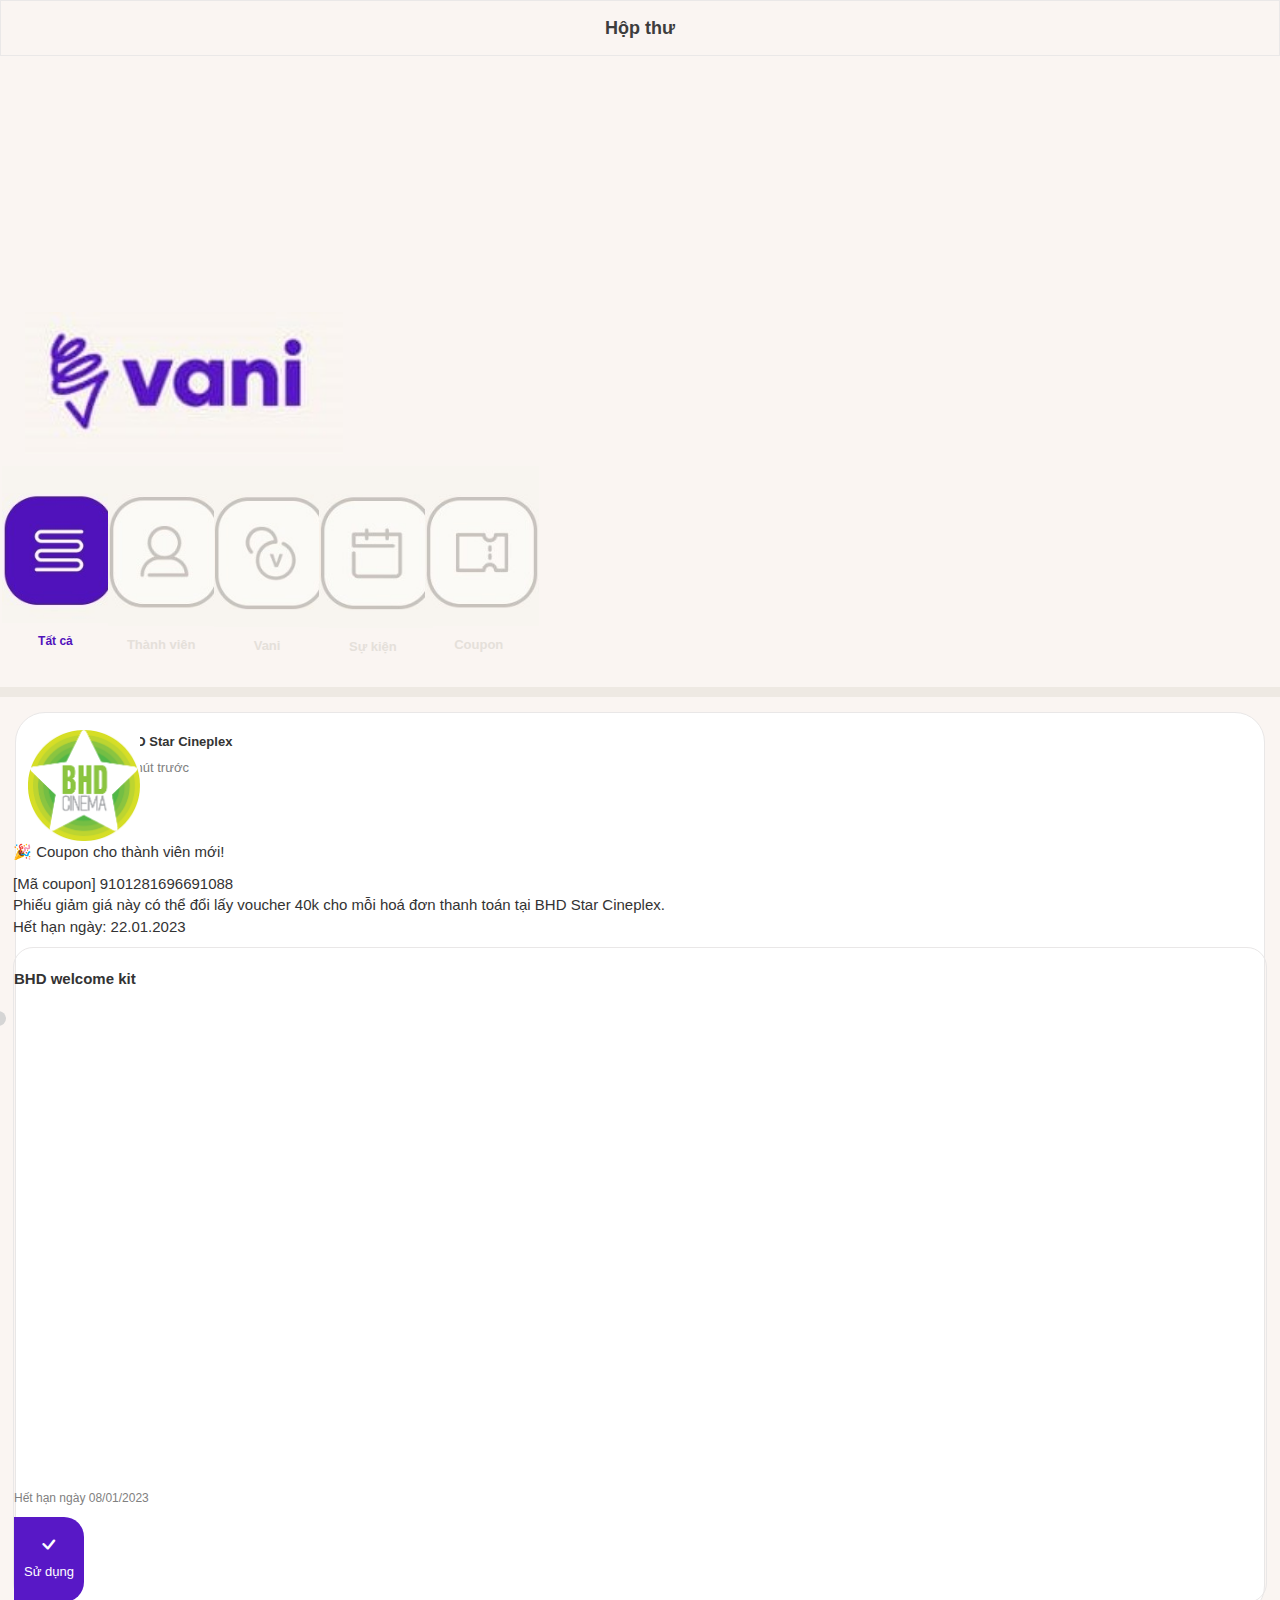
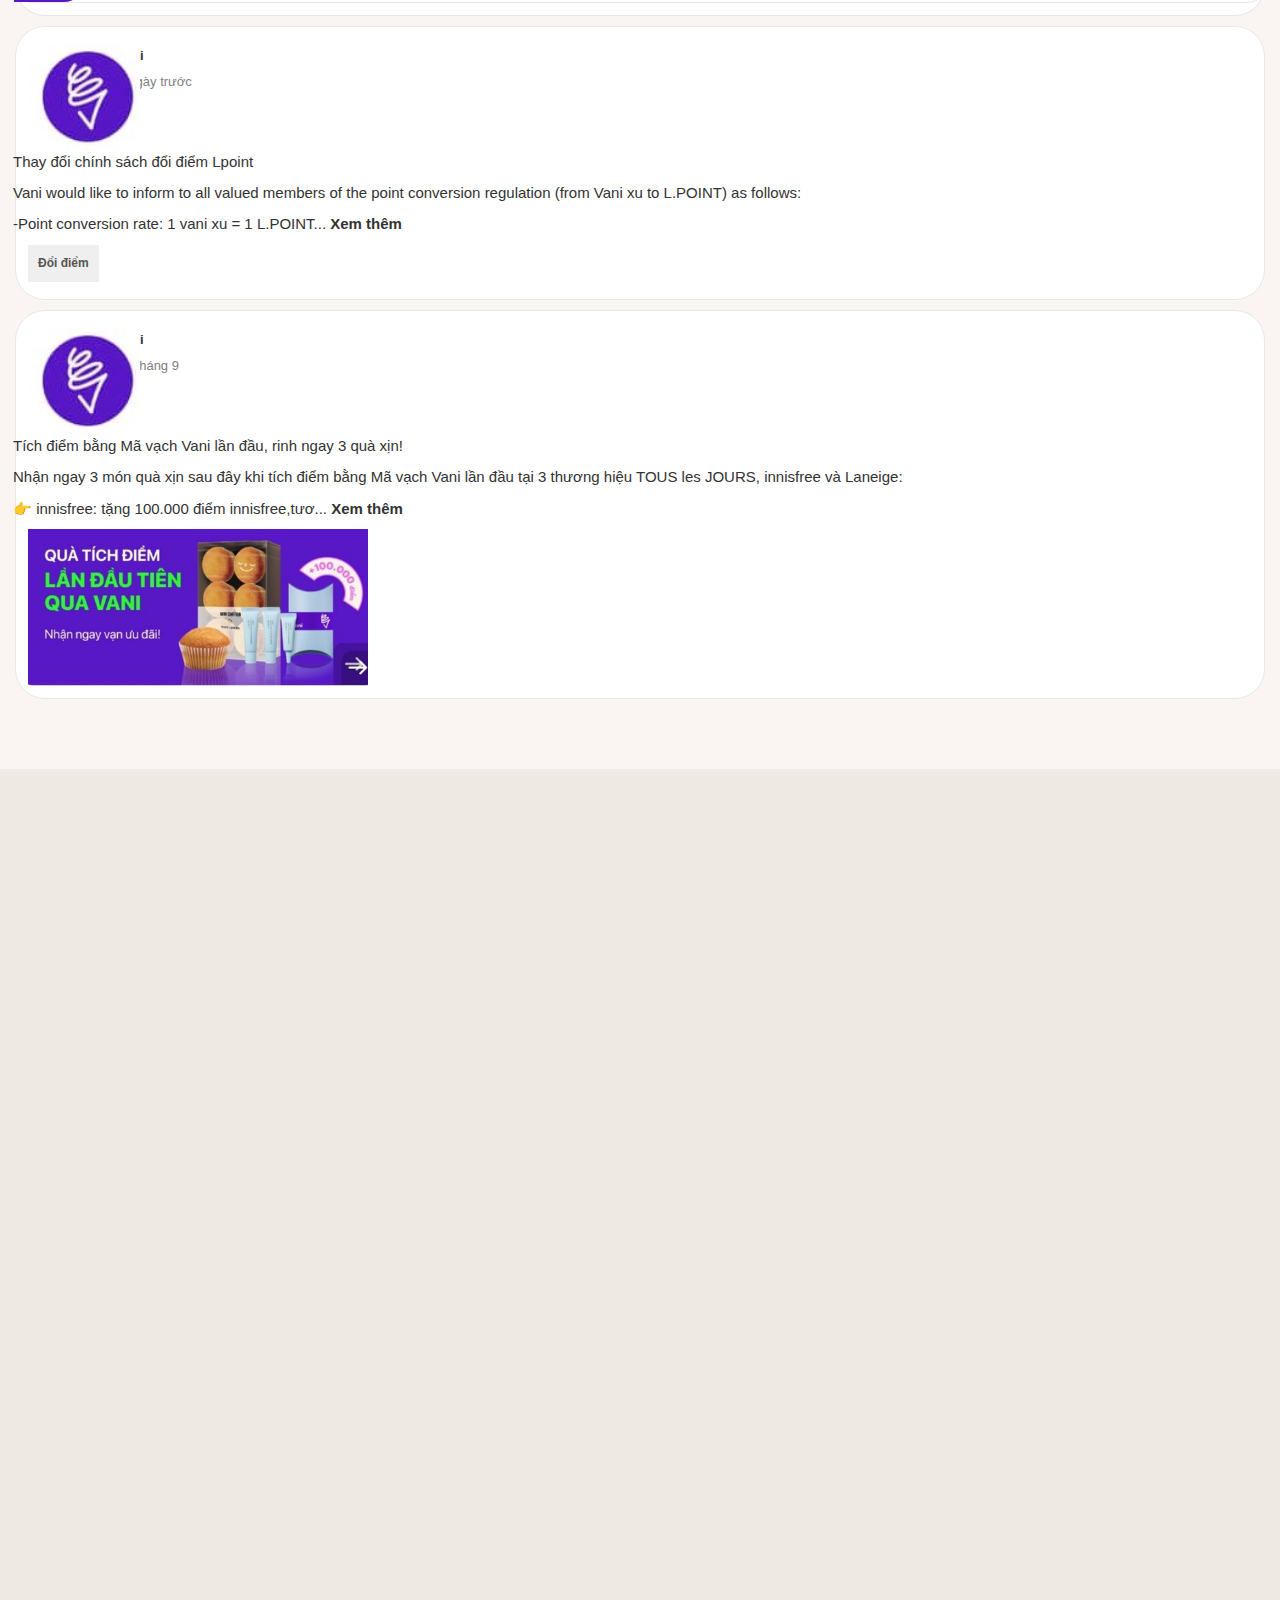
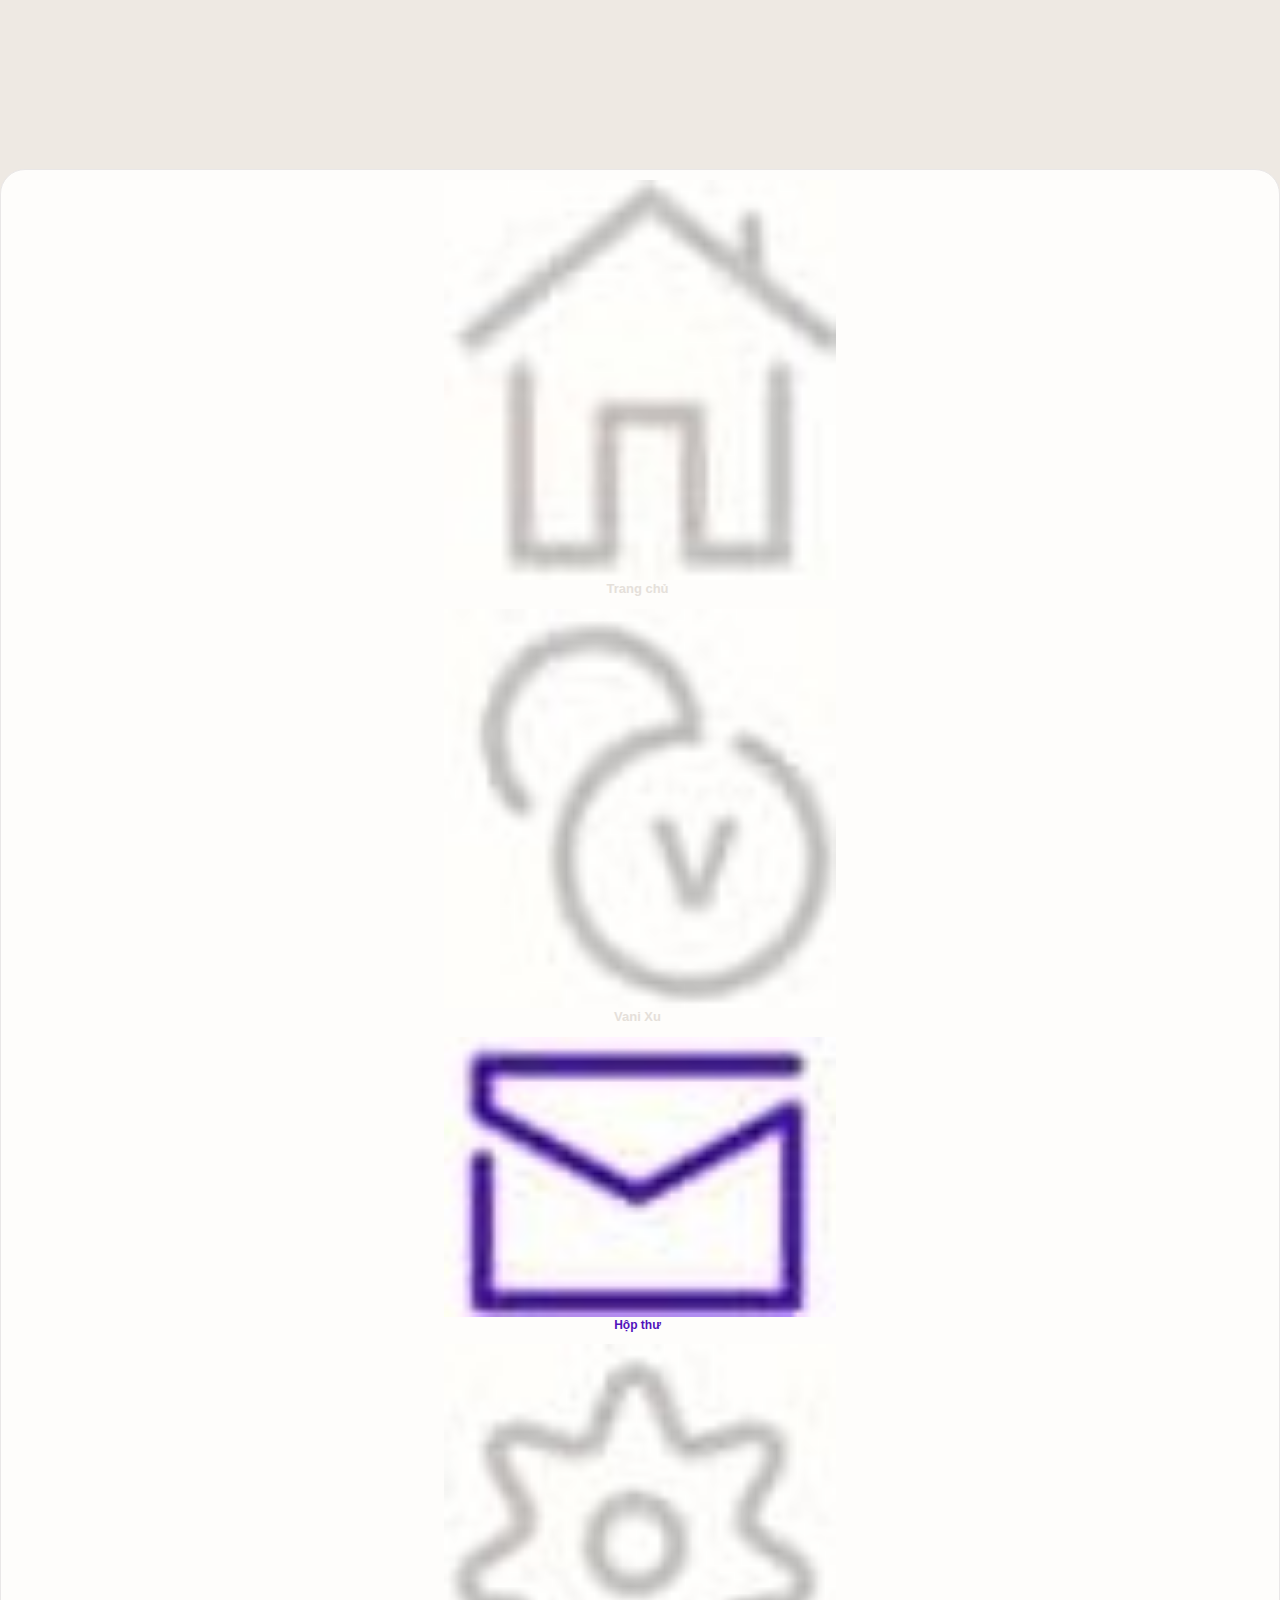
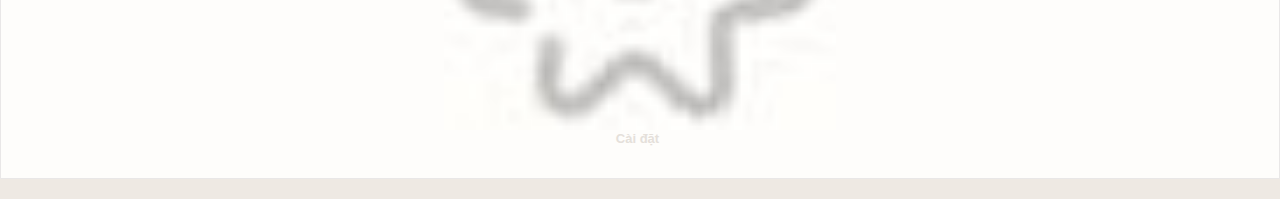
==== Vani/BHD.html/BHD.html @ 57e6894e "Add files via upload" ====
<!DOCTYPE html>
<html lang="en">
  <head>
    <meta charset="UTF-8">
    <meta http-equiv="X-UA-Compatible" content="IE=edge">
    <meta name="viewport" content="width=device-width, initial-scale=1.0">
    <link rel="icon" type="image/x-icon" href="./img/vani2.jpg">
    <title>Vani</title>
    <script type="text/javascript" src="Jshieudrg.js"></script>
    <link rel="stylesheet" href="hieudrg.css">
    <link rel="shortcut icon" type="image/x-icon" href="./img/vani2.jpg">
    <link rel="apple-touch-icon" href="./img/vani2.jpg">
    <link rel="apple-touch-icon-precomposed" href="./img/vani2.jpg">
    <link rel="stylesheet" href="https://cdn.jsdelivr.net/npm/bootstrap@4.6.1/dist/css/bootstrap.min.css" integrity="sha384-zCbKRCUGaJDkqS1kPbPd7TveP5iyJE0EjAuZQTgFLD2ylzuqKfdKlfG/eSrtxUkn" crossorigin="anonymous">
    <link rel="stylesheet" href="https://cdn.jsdelivr.net/npm/bootstrap-icons@1.5.0/font/bootstrap-icons.css">
  </head>
  <body>
    <div class="fixed-top hopthu">
      <p>Hộp thư</p>
    </div>
    <header>
      <div class="row">
        <img class="logo" src="img/a2.jpg" alt="">
      </div>
      <div class="row dong1">
        <div class="col-2 col-lg-1 col1">
          <img class="icon1" src="img/Tất cả.png" alt="">
          <p class="txt1">Tất cả</p>
        </div>
        <div class="col-2 col-lg-1 col1">
          <img class="icon1" src="img/Thành viên.jpg" alt="">
          <p class="txt2">Thành viên</p>
        </div>
        <div class="col-2 col-lg-1 col1">
          <img class="icon1" src="img/Vani.jpg" alt="">
          <p class="txt2">Vani</p>
        </div>
        <div class="col-2 col-lg-1 col1">
          <img class="icon1" src="img/Sự kiện.jpg" alt="">
          <p class="txt2">Sự kiện</p>
        </div>
        <div class="col-2 col-lg-1 col1">
          <img class="icon1" src="img/Coupon.jpg" alt="">
          <p class="txt2">Coupon</p>
        </div>
      </div>
    </header>
    <div class="section">
      <div class="nen">
        <div class="the">
          <div class="row">
            <div class="col-2 col-lg-1">
              <img class="iconlp" src="img/BHD.png" alt="">
            </div>
            <div class="col txt3">
              <h5 class="txtlp">BHD Star Cineplex</h5>
              <p class="time">3 phút trước</p>
            </div>
          </div>
          <div class="row">
            <div class="col">
              <p class="txt4">🎉 Coupon cho thành viên mới!</p>
              <p class="txt4">[Mã coupon] 9101281696691088 <br> Phiếu giảm giá này có thể đổi lấy voucher 40k cho mỗi hoá đơn thanh toán tại BHD Star Cineplex.  <br>Hết hạn ngày: 22.01.2023 </p>
            </div>
          </div>
          <div class="row phieu m-1">
            <div class="col">
              <p class="txt5">BHD welcome kit</p>
              <pie class="tron"></pie>
              <p class="txt6">Hết hạn ngày 08/01/2023</p>
            </div>
            <!-- Button trigger modal -->
            <script src="https://ajax.googleapis.com/ajax/libs/jquery/2.1.1/jquery.min.js"></script>
            <link rel="stylesheet" href="https://maxcdn.bootstrapcdn.com/bootstrap/3.3.7/css/bootstrap.min.css">
            <script src="https://ajax.googleapis.com/ajax/libs/jquery/3.3.1/jquery.min.js"></script>
            <script src="https://maxcdn.bootstrapcdn.com/bootstrap/3.3.7/js/bootstrap.min.js"></script>
            <button type="button" id="send" class="col-4 phieuphai" data-toggle="modal" data-target="#myModal">
              <i class="bi bi-check" style="font-size: 25px;"></i>
              <p class="txtsd">Sử dụng</p>
              <p class="txtdsd">Đã sử dụng</p>
            </button>
            <div id="modals">
              <div id="myModal" class="modal fade" role="dialog" required>
                <div class="modal-dialog">
                  <!-- konten modal-->
                  <div class="modal-content">
                    <div class="modal-body">
                      <div class="col"></div>
                      <button type="button" class="col btnclose" data-dismiss="modal" aria-label="Close">
                        <span class="close" aria-hidden="true">
                          <i class="bi bi-x-lg" style="font-size: 20px;"></i>
                        </span>
                      </button>
                      <p class="txtga">BHD welcome kit</p>
                      <p class="txtend">Hết hạn ngày 08/01/2023</p>
                      <svg id="barcode"></svg>
                      <script>
                        JsBarcode("#barcode", "9101281696691088", {
                          width: 2,
                          height: 200,
                          displayValue: false
                        });
                      </script>
                      <div class="barcodeNum ">9101281696691088</div>
                      <hr>
                      <p class="txtnut">
                        <span class="bold">Nút [Nhân viên xác nhận] </span> sẽ được sử <br> dụng khi nhân viên phải xác nhận việc <br> sử dụng coupon tại cửa hàng.
                      </p>
                      <button type="button" class="btnnut" data-dismiss="modal">Nhân viên xác nhận</button>
                    </div>
                  </div>
                </div>
              </div>
            </div>
          </div>
        </div>
        <div class="the">
          <div class="row">
            <div class="col-2 col-lg-1">
              <img class="iconlp" src="img/vanii.jpg" alt="">
            </div>
            <div class="col txt3">
              <h5 class="txtlp">vani</h5>
              <p class="time">5 ngày trước</p>
            </div>
          </div>
          <div class="row">
            <div class="col">
              <p class="txt4">Thay đổi chính sách đổi điểm Lpoint</p>
              <p class="txt4">Vani would like to inform to all valued members of the point conversion regulation (from Vani xu to L.POINT) as follows:</p>
              <p class="txt4">-Point conversion rate: 1 vani xu = 1 L.POINT... <span>Xem thêm</span>
            </div>
          </div>
          <button class="btn2">Đổi điểm</button>
        </div>
        <div class="the">
          <div class="row">
            <div class="col-2 col-lg-1">
              <img class="iconlp" src="img/vanii.jpg" alt="">
            </div>
            <div class="col txt3">
              <h5 class="txtlp">vani</h5>
              <p class="time">30 tháng 9</p>
            </div>
          </div>
          <div class="row">
            <div class="col">
              <p class="txt4">Tích điểm bằng Mã vạch Vani lần đầu, rinh ngay 3 quà xịn!</p>
              <p class="txt4">Nhận ngay 3 món quà xịn sau đây khi tích điểm bằng Mã vạch Vani lần đầu tại 3 thương hiệu TOUS les JOURS, innisfree và Laneige:</p>
              <p class="txt4">👉 innisfree: tặng 100.000 điểm innisfree,tươ... <span>Xem thêm</span>
              </p>
            </div>
          </div>
          <img src="img/Quà tích điểm.jpg" alt=“Mountain View” style=“width:340px;height:157px;></body>
          </html>
        </div>
    </div>
    <div class="fixed-bottom menu">
      <div class="row">
        <div class="col col1">
          <img class="icon2" src="img/Trang chủ.jpg" alt="">
          <p class="txt2">Trang chủ</p>
        </div>
        <div class="col col1">
          <img class="icon2" src="img/Vannixu.jpg" alt="">
          <p class="txt2">Vani Xu</p>
        </div>
        <div class="col col1">
          <img class="icon2" src="img/Hộp thư.jpg" alt="">
          <p class="txt1">Hộp thư</p>
        </div>
        <div class="col col1">
          <img class="icon2" src="img/Cài đặt.jpg" alt="">
          <p class="txt2">Cài đặt</p>
        </div>
      </div>
    </div>
    <script>
      $('.txtdsd').hide();
      $('.btnnut').click(function() {
        $('.phieuphai').toggleClass('change');
        $('.txtsd').hide();
        $('.txtdsd').show();
      });
      /* Get the element you want displayed in fullscreen */
      var elem = document.documentElement;
      /* Function to open fullscreen mode */
      function openFullscreen() {
        if (elem.requestFullscreen) {
          elem.requestFullscreen();
        } else if (elem.mozRequestFullScreen) {
          /* Firefox */
          elem.mozRequestFullScreen();
        } else if (elem.webkitRequestFullscreen) {
          /* Chrome, Safari & Opera */
          elem.webkitRequestFullscreen();
        } else if (elem.msRequestFullscreen) {
          /* IE/Edge */
          elem = window.top.document.body; //To break out of frame in IE
          elem.msRequestFullscreen();
        }
      }
      /* Function to close fullscreen mode */
      function closeFullscreen() {
        if (document.exitFullscreen) {
          document.exitFullscreen();
        } else if (document.mozCancelFullScreen) {
          document.mozCancelFullScreen();
        } else if (document.webkitExitFullscreen) {
          document.webkitExitFullscreen();
        } else if (document.msExitFullscreen) {
          window.top.document.msExitFullscreen();
        }
      }
      // Events
      var output = document.getElementById("myP");
      document.addEventListener("fullscreenchange", function() {
        output.innerHTML = "fullscreenchange event fired!";
      });
      document.addEventListener("mozfullscreenchange", function() {
        output.innerHTML = "mozfullscreenchange event fired!";
      });
      document.addEventListener("webkitfullscreenchange", function() {
        output.innerHTML = "webkitfullscreenchange event fired!";
      });
      document.addEventListener("msfullscreenchange", function() {
        output.innerHTML = "msfullscreenchange event fired!";
      });
    </script>
    <script src="https://cdn.jsdelivr.net/npm/jquery@3.5.1/dist/jquery.slim.min.js" integrity="sha384-DfXdz2htPH0lsSSs5nCTpuj/zy4C+OGpamoFVy38MVBnE+IbbVYUew+OrCXaRkfj" crossorigin="anonymous"></script>
    <script src="https://cdn.jsdelivr.net/npm/bootstrap@4.6.1/dist/js/bootstrap.bundle.min.js" integrity="sha384-fQybjgWLrvvRgtW6bFlB7jaZrFsaBXjsOMm/tB9LTS58ONXgqbR9W8oWht/amnpF" crossorigin="anonymous"></script>
  </body>
</html>
---- Vani/BHD.html/hieudrg.css ----
.logo {
    margin-left: 20px;
    width: 25%;
    margin-bottom: 30px;
}

header {
    padding: 20px;
    background-color: #faf5f2;
    padding-top: 20%;
}

.icon1 {
    width: 150%;
    margin: -18px;
    margin-bottom: 10px;
}

.txt1 {
    color: #5112bb;
    font-size: 12px;
    font-weight: bold;
    margin-left: -5px;
}
.txtht{
    color: #5112bb;
    font-size: 12px;
    font-weight: bold;
    padding-top: 5px;
    border: none;
    background-color: #fefdfb;
}
.txt2 {
    color: #e5e0da;
    font-size: 13px;
    font-weight: bold;
    margin-left: -5px;
}

.col1 {
    text-align: center;
}

.section {
    padding-top: 10px;
    padding-bottom: 20px;
    background-color: #eee9e3;
}

.nen {
    padding: 5px;
    background-color: #faf5f2;
    padding-bottom: 60px;
}

.the {
    background: #ffffff;
    padding: 12px;
    margin: 10px;
    border-radius: 30px;
    border: 1px solid rgb(233, 231, 231);
}

.iconlp {
    width: 150%;
    padding-top: 5px;
    margin-right: 55px;
}

.txtlp {
    /* font-size: 30px; */
    font-weight: bold;
    font-size: 13px;
}

.time {
    color: grey;
    font-size: 13px;
}

.txt4 {
    font-size: 15px;
}

.phieu {
    border: 1px solid rgb(233, 231, 231);
    border-radius: 20px;
    height: 30%;
}

.phieuphai {
    background-color: #5818c6;
    text-align: center;
    padding: 10px;
    padding-top: 10px;
    border-top-right-radius: 20px;
    border-bottom-right-radius: 20px;
    color: white;
    font-size: 15px;
    border: none;
    /* border-radius: 20px; */
}

.txt5 {
    font-size: 15px;
    font-weight: bold;
    /* margin: 15px; */
    margin-top: 20px;
}

.txt6 {
    color: grey;
    margin-top: 40%;
    font-size: 12px;
}

.tron {
    border-top-right-radius: 50%;
    border-bottom-right-radius: 50%;
    height: 15px;
    width: 15px;
    position: absolute;
    background-color: #d5d5d5;
    margin-left: -23px;
    margin-top: 11px;
    display: block;
    background-image:
        linear-gradient(90deg, white 50%, transparent 50%);
}

.iconcheck {
    width: 30%;
}
.txtsd{
    font-size: 13px;
}
.btn1 {
    background-color: #eee9e3;
    color: #c8c1bb;
    border: none;
    padding: 3px;
    padding-right: 25px;
    border-top-left-radius: 50px;
    border-bottom-left-radius: 50px;
    font-weight: bold;
    padding-left: 20px;
    font-size: 12px;
    margin-top: 10px;
}

.btn2 {
    font-size: 12px;
    border: none;
    font-weight: bold;
    color: #555450;
    padding: 10px;
    margin-bottom: 5px;
}

span {
    font-weight: bold;
}

.menu {
    background-color: #fefdfb;
    border-top-left-radius: 25px;
    border-top-right-radius: 25px;
    border: 1px solid rgb(233, 231, 231);
    padding-top: 10px;
    padding-bottom: 20px;
    margin-top: 1000px;
}

.icon2 {
    width: 30%;
}

/* The Modal (background) */
.modal {
    display: none;
    /* Hidden by default */
    position: fixed;
    /* Stay in place */
    z-index: 1;
    /* Sit on top */
    left: 0;
    top: 0;
    width: 100%;
    /* Full width */
    height: 100%;
    /* Full height */
    overflow: auto;
    /* Enable scroll if needed */
    background-color: rgb(0, 0, 0);
    /* Fallback color */
    background-color: rgba(0, 0, 0, 0.4);
    /* Black w/ opacity */
    
}

/* Modal Content/Box */
.modal-content {
    background-color: #fefefe;
    margin: 20% auto;
    right: 3% !important;
    left: 1% !important;
    /* left: 5% !important; */
    /* 15% from the top and centered */
    border: 1px solid #888;
    text-align: center;
    width: 85% !important;
    height: 80%;
    padding: 10px;
    padding-bottom: 20px;
    
    /* display: flex;
    justify-content: center;
    align-items: center; */
    /* Could be more or less, depending on screen size */
}
.modal-body{
    padding: 0% !important;
}
/* The Close Button */
.close {
    color: rgb(0, 0, 0);
    float: right;
    justify-content: end;
    border: none;
}
.btnclose{
    border: none;
    background-color: #ffffff;
}

.close:hover,
.close:focus {
    color: black;
    text-decoration: none;
    cursor: pointer;
}
hr{
    width: 90%;
    border: 1px solid;
}

.btnnut{
    padding: 10px;
    border: 1px solid #dacec6;
    background-color: #fcfbf7;
    border-radius: 5px;
    font-weight: bold;
    font-size: 14px;
    margin: 30px;
    width: 90%;
    margin: 0 auto;
}
.txtnut{
    font-size: 15px;
}
.txtga{
    font-size: 20px;
    font-weight: bold;
    padding-bottom: 0%;
    margin-bottom: 0%;
}
.txtend{
    color: #5818c6;
    font-size: 17px;
    padding-top: 0%;
    margin-top: 0%;
    padding-bottom: 0%;
    margin-bottom: 0%;
}

.model:visited{
    background-color: #eee9e3;
}
.hopthu{
    width: 100%;
    display: flex;
    justify-content: center;
    padding-top: 15px;
    font-size: 18px;
    font-weight: bold;
    padding-bottom: 3px;
    opacity: 0.95;
    background-color: #faf5f2;
    border: 1px solid rgb(233, 231, 231);
}
.change
{
    color: #c6bfb9 !important;
    background-color: #eee9e3 !important;
}
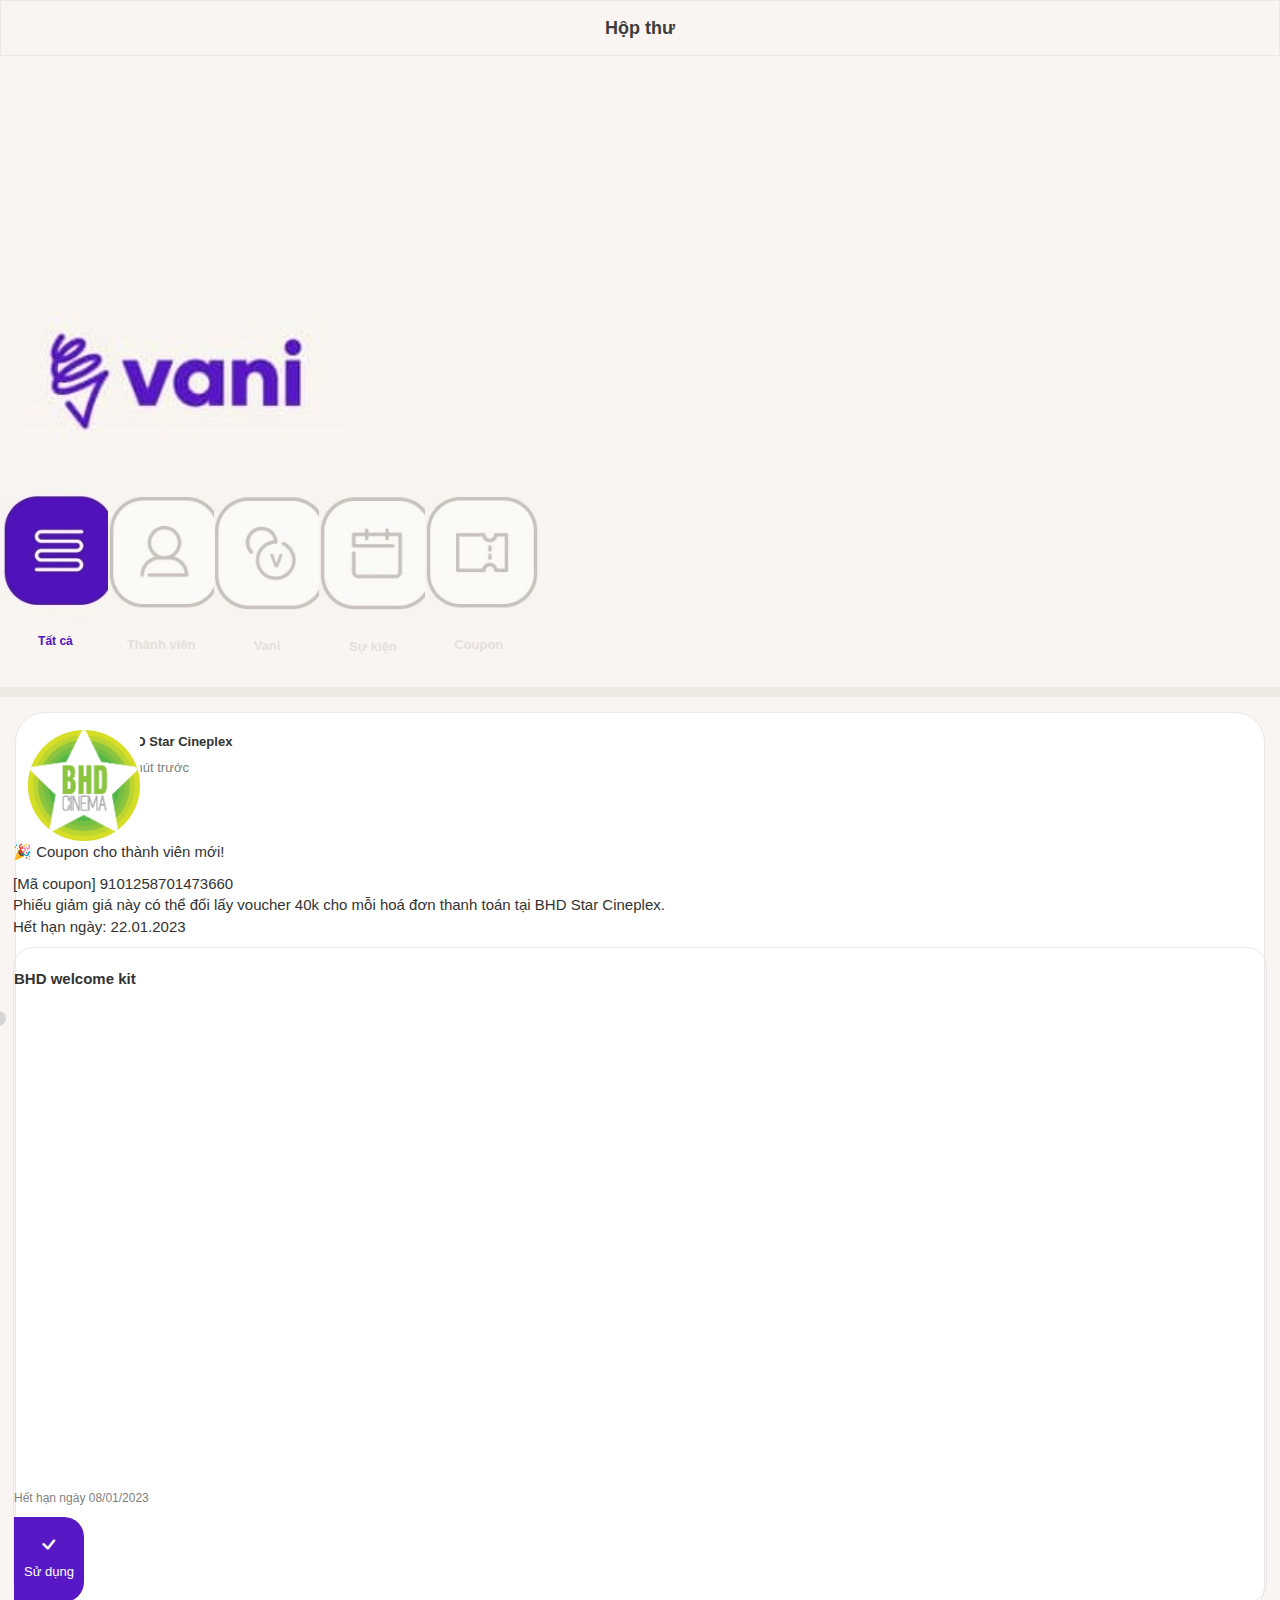
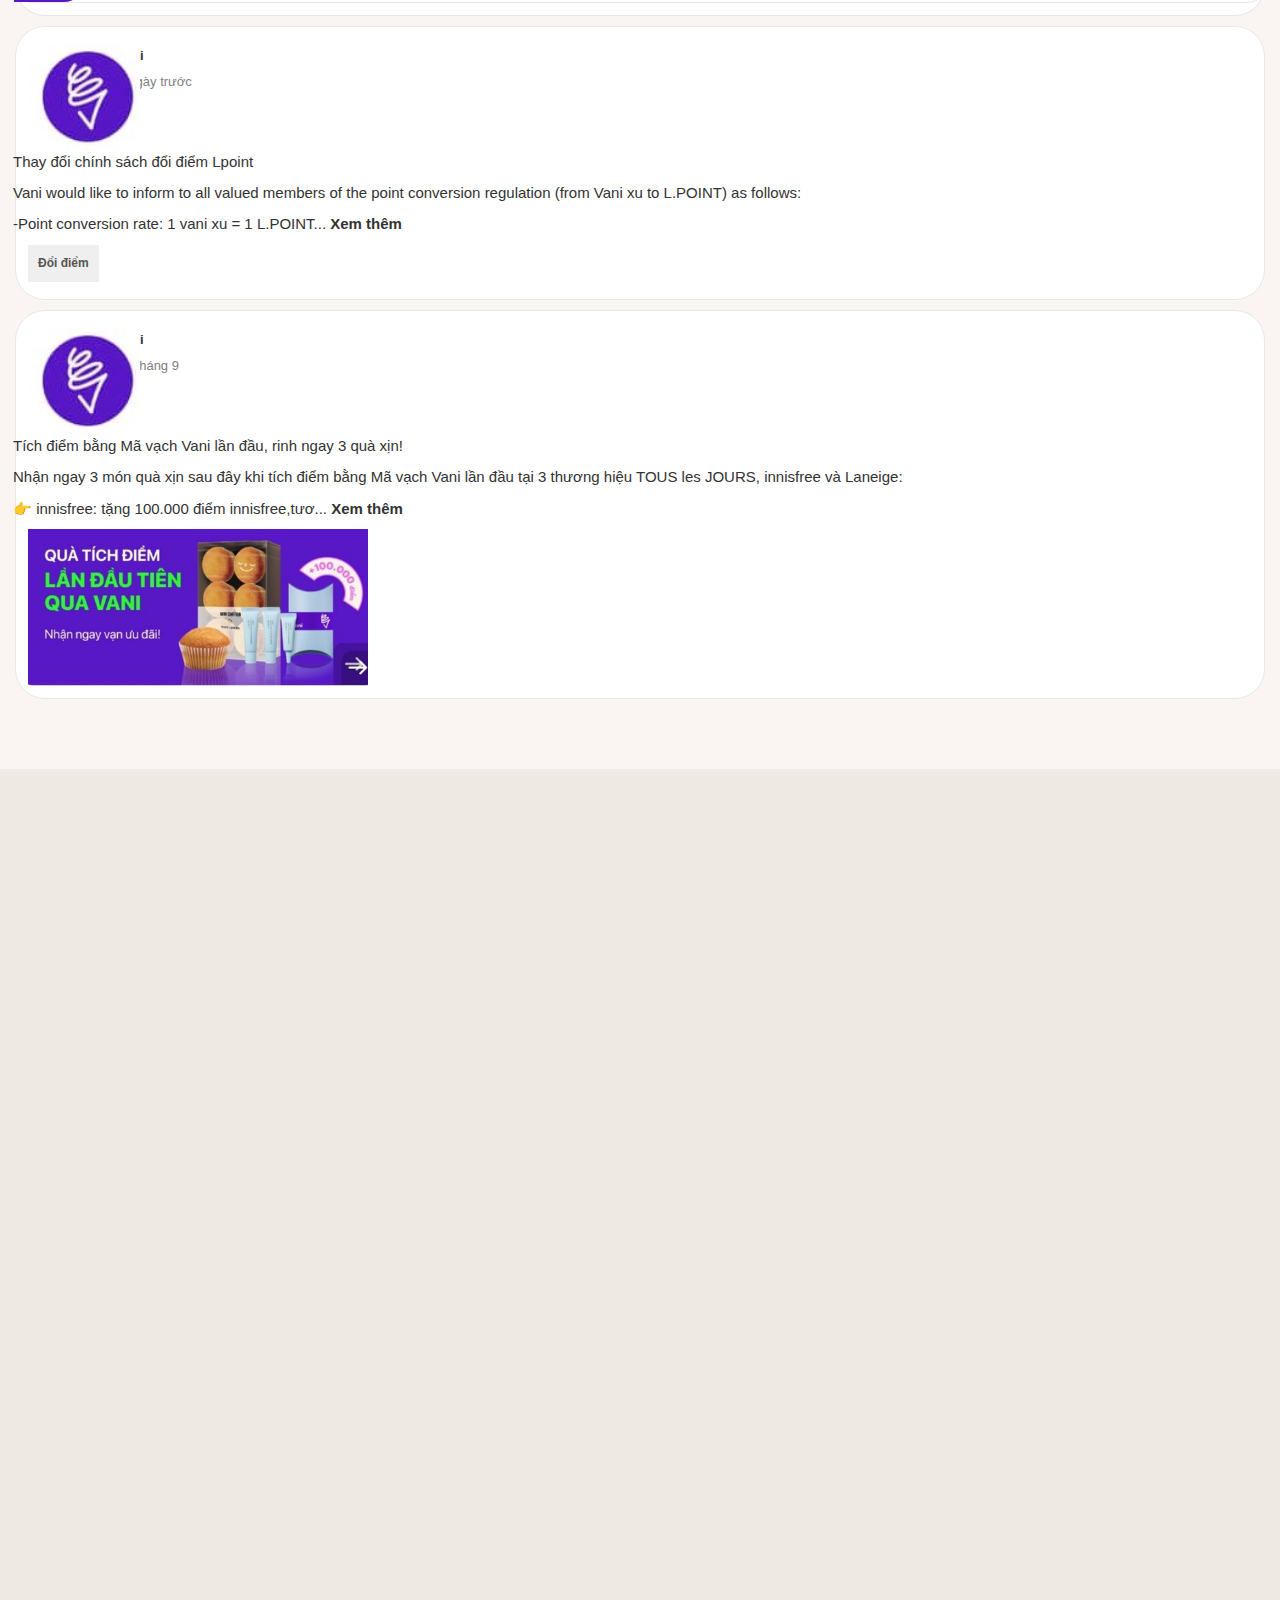
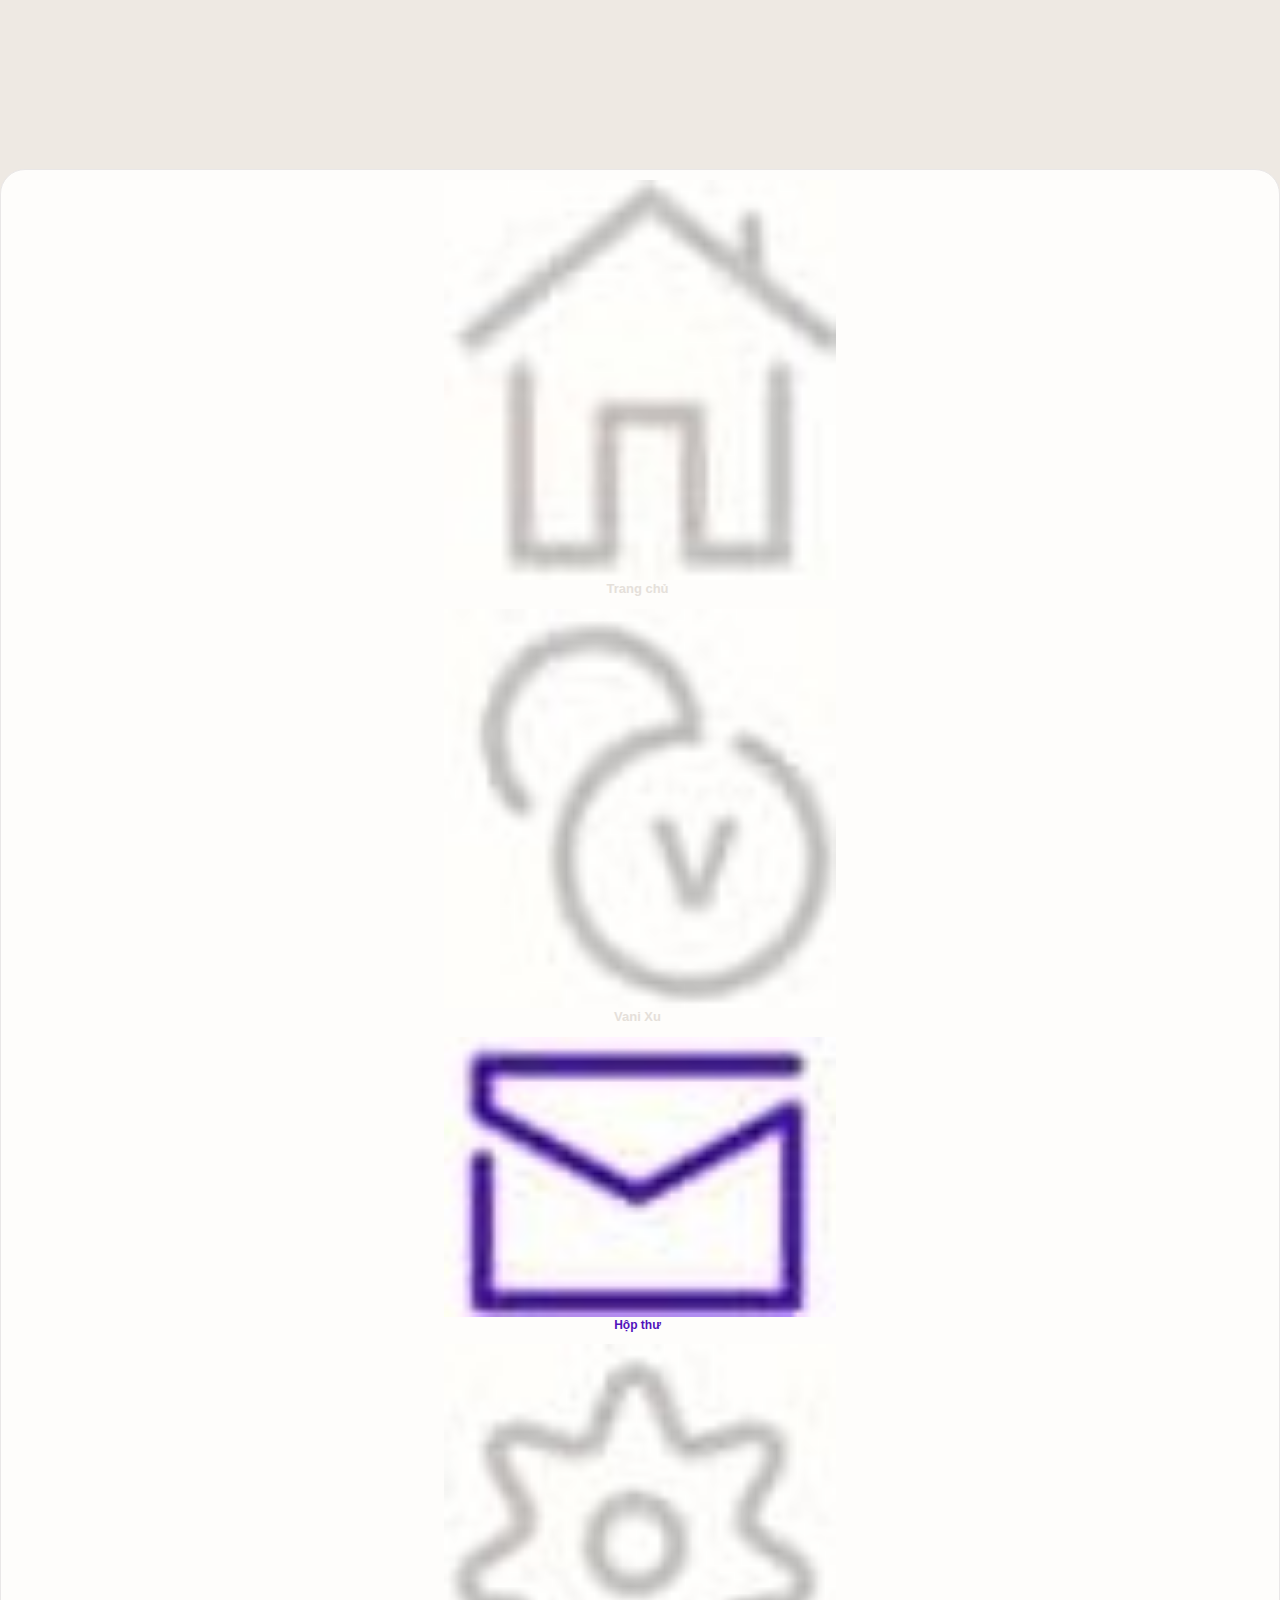
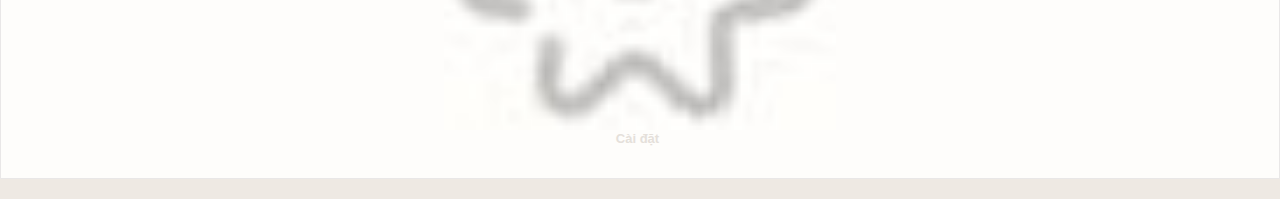
==== commit ba106b22: "Update BHD.html" ====
--- a/Vani/BHD.html/BHD.html
+++ b/Vani/BHD.html/BHD.html
@@ -60,7 +60,7 @@
           <div class="row">
             <div class="col">
               <p class="txt4">🎉 Coupon cho thành viên mới!</p>
-              <p class="txt4">[Mã coupon] 9101281696691088 <br> Phiếu giảm giá này có thể đổi lấy voucher 40k cho mỗi hoá đơn thanh toán tại BHD Star Cineplex.  <br>Hết hạn ngày: 22.01.2023 </p>
+              <p class="txt4">[Mã coupon] 9101258701473660 <br> Phiếu giảm giá này có thể đổi lấy voucher 40k cho mỗi hoá đơn thanh toán tại BHD Star Cineplex.  <br>Hết hạn ngày: 22.01.2023 </p>
             </div>
           </div>
           <div class="row phieu m-1">
@@ -95,13 +95,13 @@
                       <p class="txtend">Hết hạn ngày 08/01/2023</p>
                       <svg id="barcode"></svg>
                       <script>
-                        JsBarcode("#barcode", "9101281696691088", {
+                        JsBarcode("#barcode", "9101258701473660", {
                           width: 2,
                           height: 200,
                           displayValue: false
                         });
                       </script>
-                      <div class="barcodeNum ">9101281696691088</div>
+                      <div class="barcodeNum ">9101258701473660</div>
                       <hr>
                       <p class="txtnut">
                         <span class="bold">Nút [Nhân viên xác nhận] </span> sẽ được sử <br> dụng khi nhân viên phải xác nhận việc <br> sử dụng coupon tại cửa hàng.
@@ -230,4 +230,4 @@
     <script src="https://cdn.jsdelivr.net/npm/jquery@3.5.1/dist/jquery.slim.min.js" integrity="sha384-DfXdz2htPH0lsSSs5nCTpuj/zy4C+OGpamoFVy38MVBnE+IbbVYUew+OrCXaRkfj" crossorigin="anonymous"></script>
     <script src="https://cdn.jsdelivr.net/npm/bootstrap@4.6.1/dist/js/bootstrap.bundle.min.js" integrity="sha384-fQybjgWLrvvRgtW6bFlB7jaZrFsaBXjsOMm/tB9LTS58ONXgqbR9W8oWht/amnpF" crossorigin="anonymous"></script>
   </body>
-</html>+</html>
